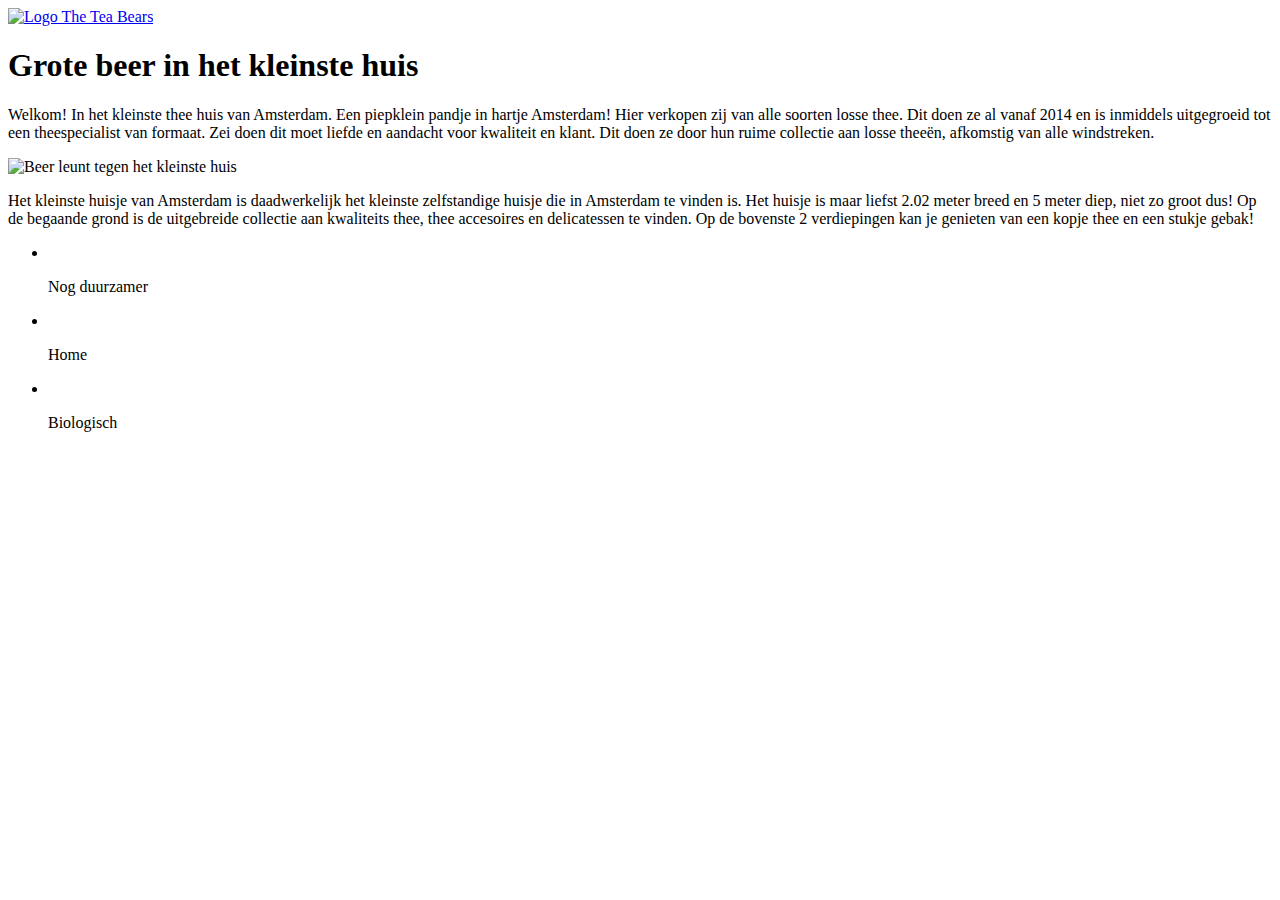
==== index.html @ be27aec2 "Add files via upload" ====
<!DOCTYPE html>
<html lang="nl">
<head>
    <meta charset="UTF-8">
    <meta name="viewport" content="width=device-width, initial-scale=1.0">
    <title>Het Kleinste Huis</title>
    <link rel="stylesheet" href="/site/css/style.css">
</head>
<body>
    <header>
        <a href="index.html">
        <img src="/site/images/logo.png" alt="Logo The Tea Bears">
        </a>
        <h1>Grote beer in het kleinste huis</h1>
    </header>
        <!--background image voor tekstvak?-->
        <!--sections verwijderen, P is vaak genoeg-->
        <main>
            <p class="blauw_tekstvak">Welkom!
            In het kleinste thee huis van Amsterdam. Een piepklein pandje in hartje Amsterdam! Hier verkopen zij van alle soorten losse thee.
            Dit doen ze al vanaf 2014 en is inmiddels uitgegroeid tot een theespecialist van formaat. Zei doen dit moet liefde en aandacht 
            voor kwaliteit en klant. Dit doen ze door hun ruime collectie aan losse theeën, afkomstig van alle windstreken.
        </p>
        <img src="/site/images/beer_huis.png" alt="Beer leunt tegen het kleinste huis">
        <p class="roze_tekstvak">Het kleinste huisje van Amsterdam is daadwerkelijk het kleinste zelfstandige huisje die in Amsterdam te vinden is.
            Het huisje is maar liefst 2.02 meter breed en 5 meter diep, niet zo groot dus! Op de begaande grond is de uitgebreide
            collectie aan kwaliteits thee, thee accesoires en delicatessen te vinden. Op de bovenste 2 verdiepingen kan je genieten van
            een kopje thee en een stukje gebak! 
        </p>
    </main>
    <footer>
        <nav>
            <ul>
                <li><a href="nog_duurzamer.html"><img src="/site/images/nog_duurzamer_button.png" alt=""></a><p>Nog duurzamer</p></li>
                <li><a href="index.html"><img src="/site/images/huis.png" alt=""></a><p>Home</p></li>
                <li><a href="biologisch.html"><img src="/site/images/duurzaam_button.png" alt=""></a><p>Biologisch</p></li>
            </ul>
        </nav>
    </footer>
</body>
</html>
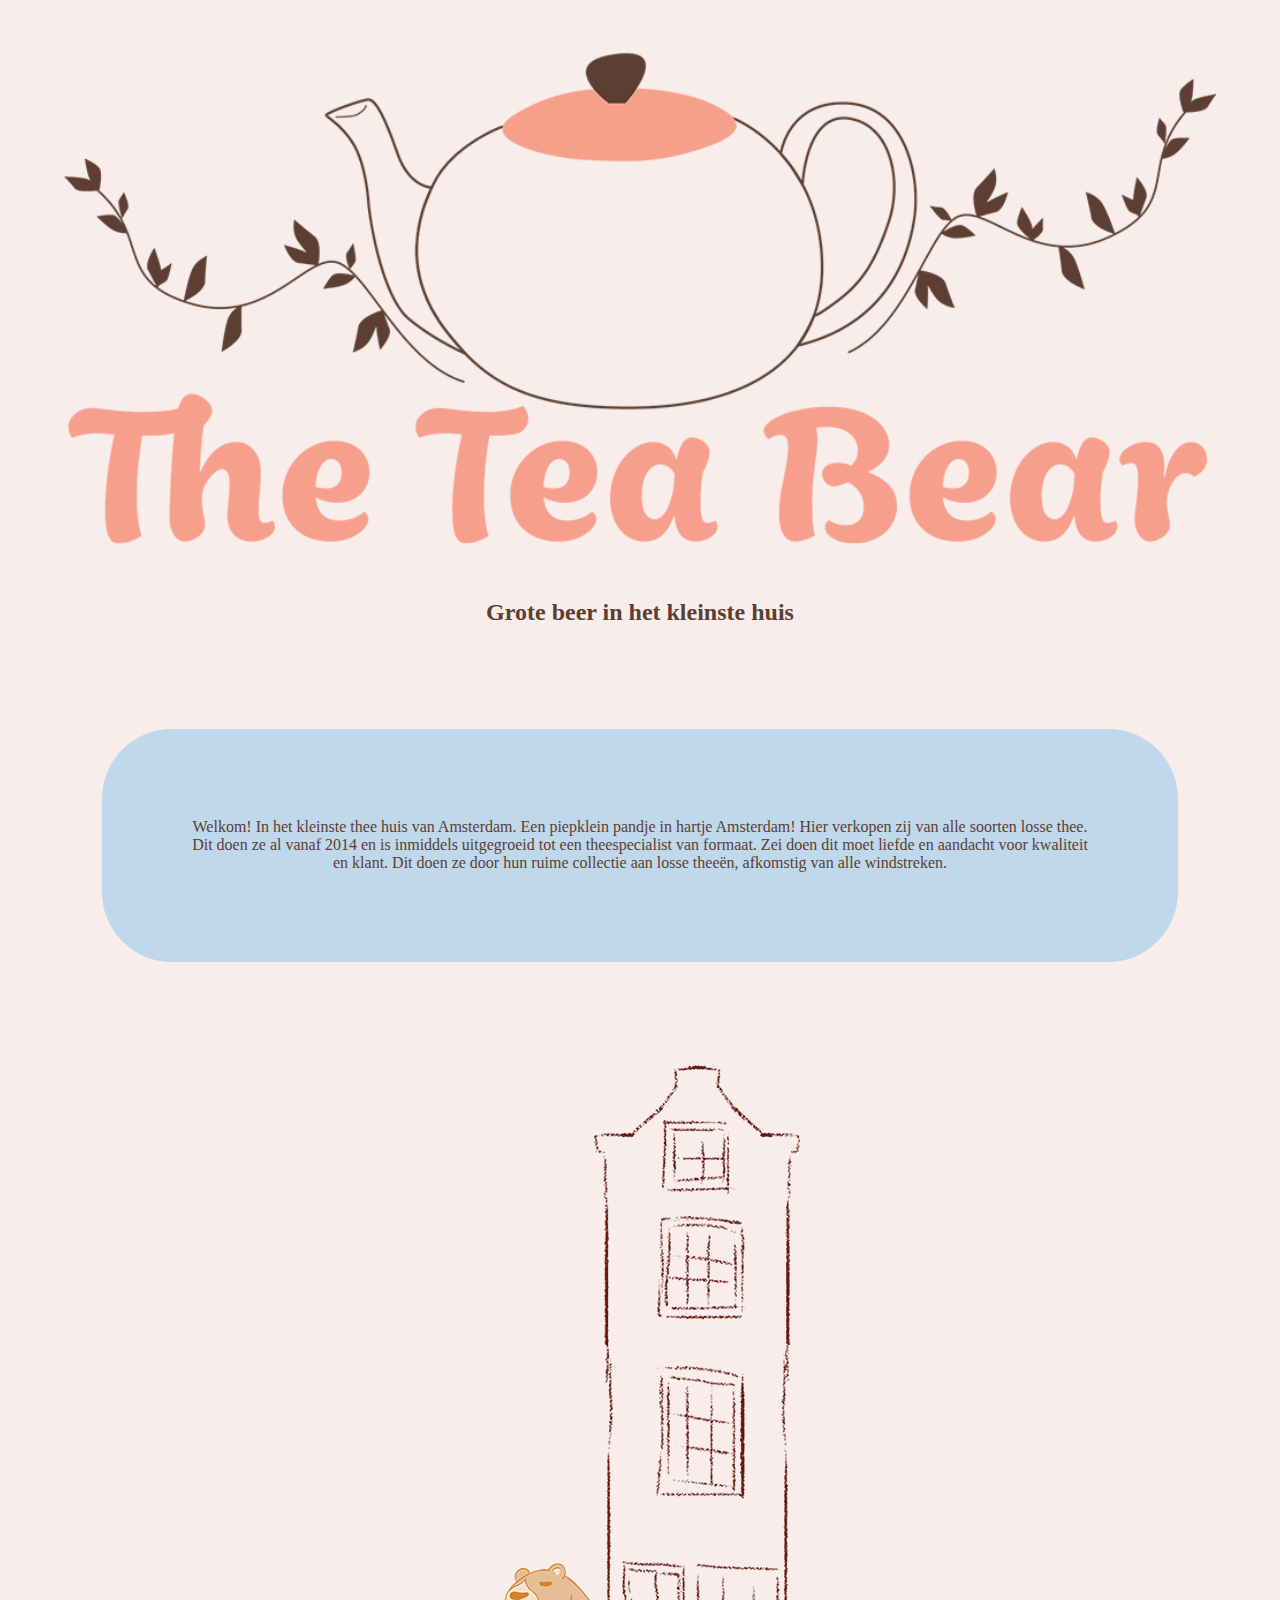
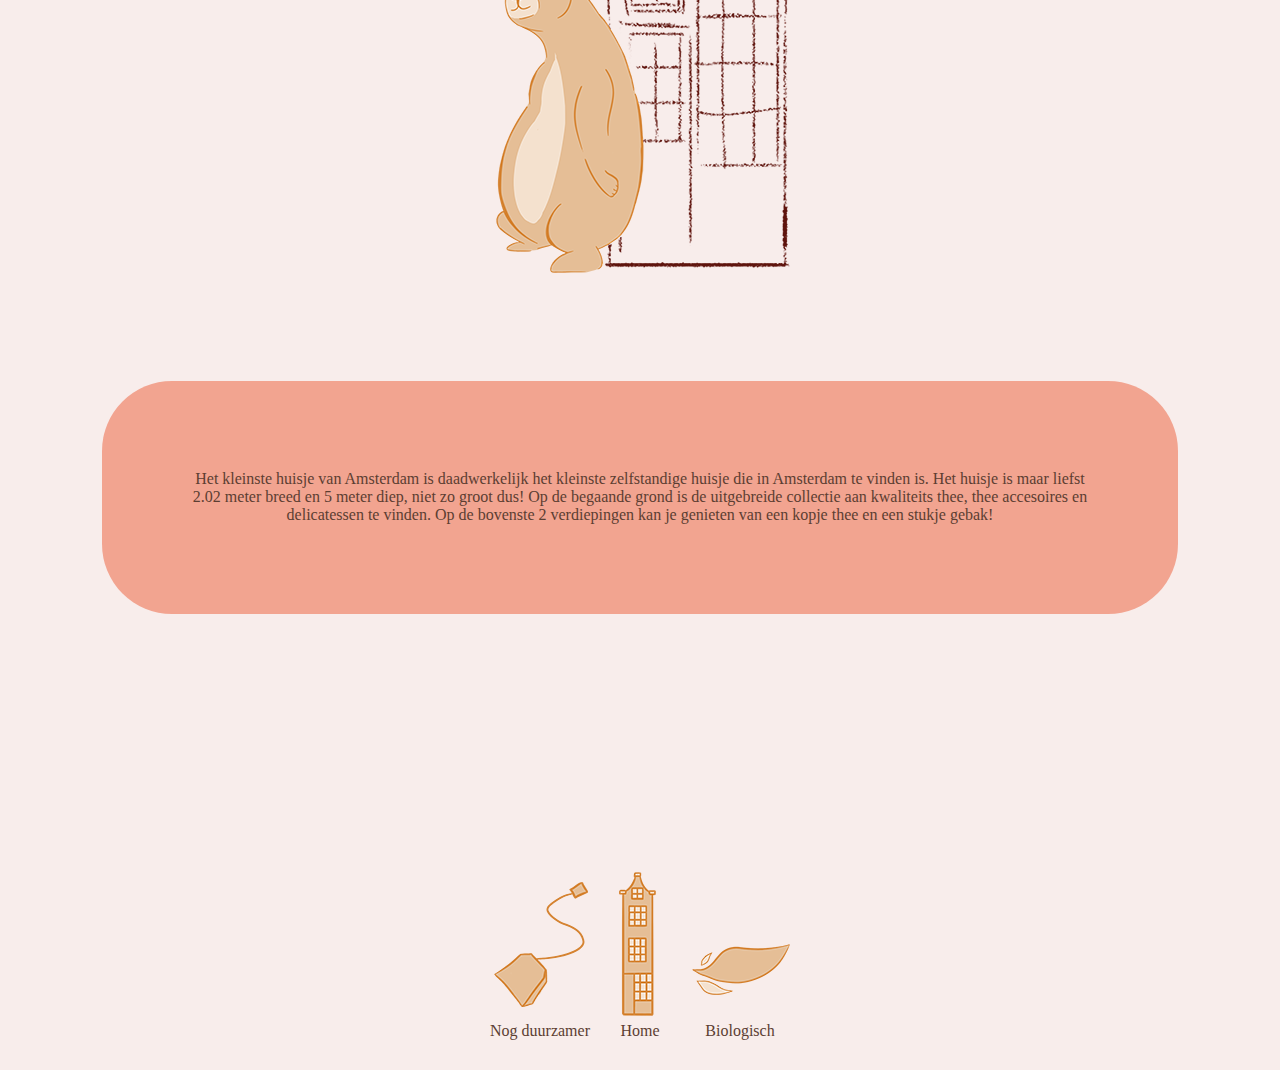
==== commit 2d42ebe9: "Add files via upload" ====
--- a/index.html
+++ b/index.html
@@ -4,12 +4,12 @@
     <meta charset="UTF-8">
     <meta name="viewport" content="width=device-width, initial-scale=1.0">
     <title>Het Kleinste Huis</title>
-    <link rel="stylesheet" href="/site/css/style.css">
+    <link rel="stylesheet" href="css/style.css">
 </head>
 <body>
     <header>
         <a href="index.html">
-        <img src="/site/images/logo.png" alt="Logo The Tea Bears">
+        <img src="images/logo.png" alt="Logo The Tea Bears">
         </a>
         <h1>Grote beer in het kleinste huis</h1>
     </header>
@@ -21,7 +21,7 @@
             Dit doen ze al vanaf 2014 en is inmiddels uitgegroeid tot een theespecialist van formaat. Zei doen dit moet liefde en aandacht 
             voor kwaliteit en klant. Dit doen ze door hun ruime collectie aan losse theeën, afkomstig van alle windstreken.
         </p>
-        <img src="/site/images/beer_huis.png" alt="Beer leunt tegen het kleinste huis">
+        <img src="images/beer_huis.png" alt="Beer leunt tegen het kleinste huis">
         <p class="roze_tekstvak">Het kleinste huisje van Amsterdam is daadwerkelijk het kleinste zelfstandige huisje die in Amsterdam te vinden is.
             Het huisje is maar liefst 2.02 meter breed en 5 meter diep, niet zo groot dus! Op de begaande grond is de uitgebreide
             collectie aan kwaliteits thee, thee accesoires en delicatessen te vinden. Op de bovenste 2 verdiepingen kan je genieten van
@@ -31,9 +31,9 @@
     <footer>
         <nav>
             <ul>
-                <li><a href="nog_duurzamer.html"><img src="/site/images/nog_duurzamer_button.png" alt=""></a><p>Nog duurzamer</p></li>
-                <li><a href="index.html"><img src="/site/images/huis.png" alt=""></a><p>Home</p></li>
-                <li><a href="biologisch.html"><img src="/site/images/duurzaam_button.png" alt=""></a><p>Biologisch</p></li>
+                <li><a href="nog_duurzamer.html"><img src="images/nog_duurzamer_button.png" alt=""></a><p>Nog duurzamer</p></li>
+                <li><a href="index.html"><img src="images/huis.png" alt=""></a><p>Home</p></li>
+                <li><a href="biologisch.html"><img src="images/duurzaam_button.png" alt=""></a><p>Biologisch</p></li>
             </ul>
         </nav>
     </footer>
--- a/css/style.css
+++ b/css/style.css
@@ -0,0 +1,129 @@
+* {
+    margin: 0;
+    padding: 0;
+    box-sizing: border-box;
+}
+
+body { 
+    background-color: rgb(248, 237, 235);
+    color: #5C3E32;
+    text-align: center;
+    background-image: url(/site/images/background_home.png);
+}
+
+h1 {
+    font-size: 1.5em;
+}
+
+.blauw_tekstvak {
+    background-color: #BFD8EB;
+    padding: 7%;
+    border-radius: 70px;
+    margin: 8%;
+}
+
+.roze_tekstvak {
+    background-color: #F2A490;
+    padding: 7%;
+    border-radius: 70px;
+    margin: 8%;
+}
+
+.beer_pot {
+    position: relative;
+    margin-bottom: -15%;
+}
+
+.beer_mok {
+    position: relative;
+    margin-bottom: -17%
+}
+
+header img {
+    width: 90%;
+    margin: 3%;
+    margin-left: auto;
+    margin-right: auto;
+}
+
+section img {
+    width: 90%;
+}
+
+/* tutorial slider */
+
+.container {
+    background-color: #BFD8EB;
+    padding: 7%;
+    border-radius: 70px;
+    margin: 8%;
+}
+
+div p {
+    padding: 4%;
+}
+
+.slider-wrapper {
+    position: relative;
+    max-width: 48rem;
+    margin: 0 auto;
+}
+
+.slider {
+    display: flex;
+    overflow-x: auto;
+    scroll-snap-type: x mandatory;
+    scroll-behavior: smooth;
+    border-radius: 50px;
+}
+
+.slider img {
+    flex: 1 0 100%;
+    scroll-snap-align: start;
+    object-fit: cover;
+}
+
+.slider-nav {
+    display: flex;
+    column-gap: 1rem;
+    position: absolute;
+    bottom: 1.25rem;
+    left: 50%;
+    transform: translateX(-50%);
+    z-index: 1;
+}
+
+.slider-nav a {
+    width: 1rem;
+    height: 1rem;
+    border-radius: 50%;
+    background-color: white;
+}
+
+/* footer */
+
+.footer_beer {
+    max-width: 100%;
+    display: inline-block;
+    position: absolute;
+    display: flex;
+}
+
+footer {
+    background-image: url(/site/images/footer.png);
+    background-position: center;
+    padding: 30px;
+}
+
+footer ul {
+    display: flex;
+    flex-direction: row;
+    justify-content: center;
+    align-items: baseline;
+    margin-top: 10%;
+    list-style: none;
+    padding-left: 0%;
+}
+
+
+
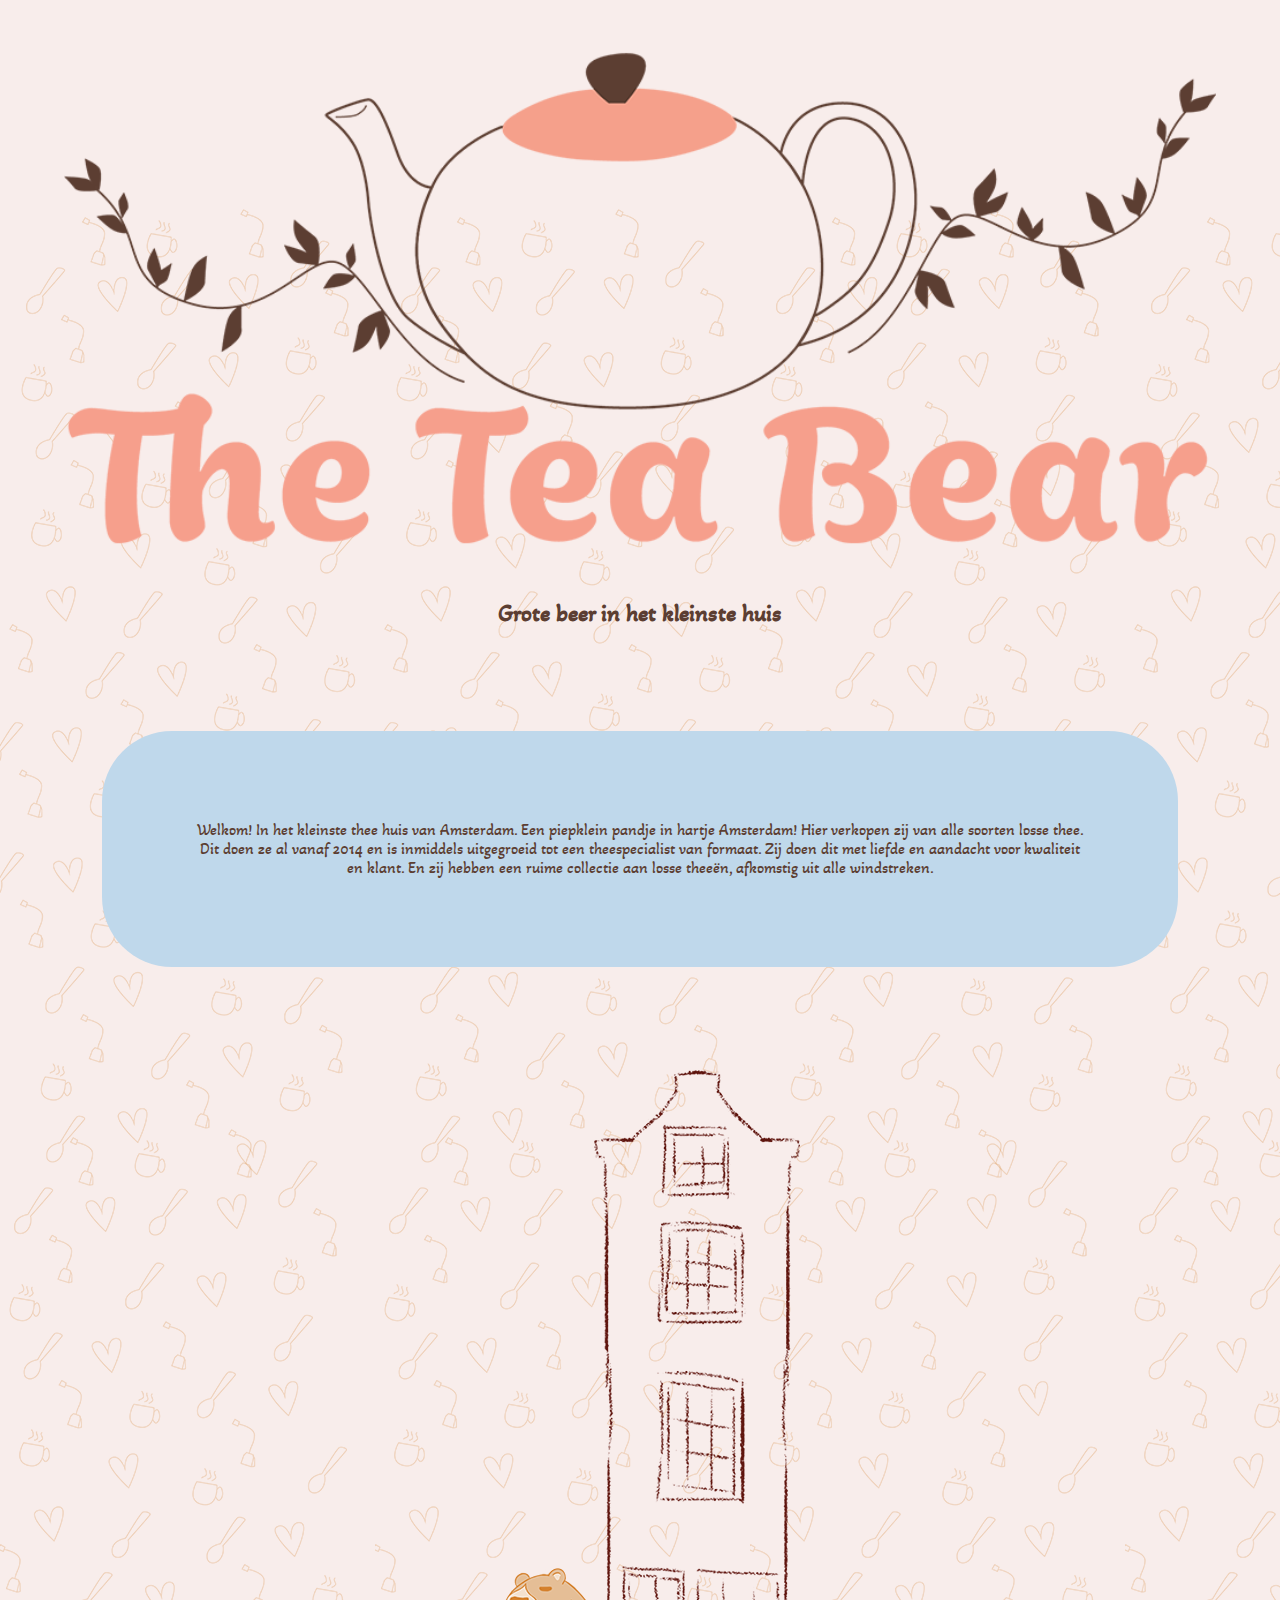
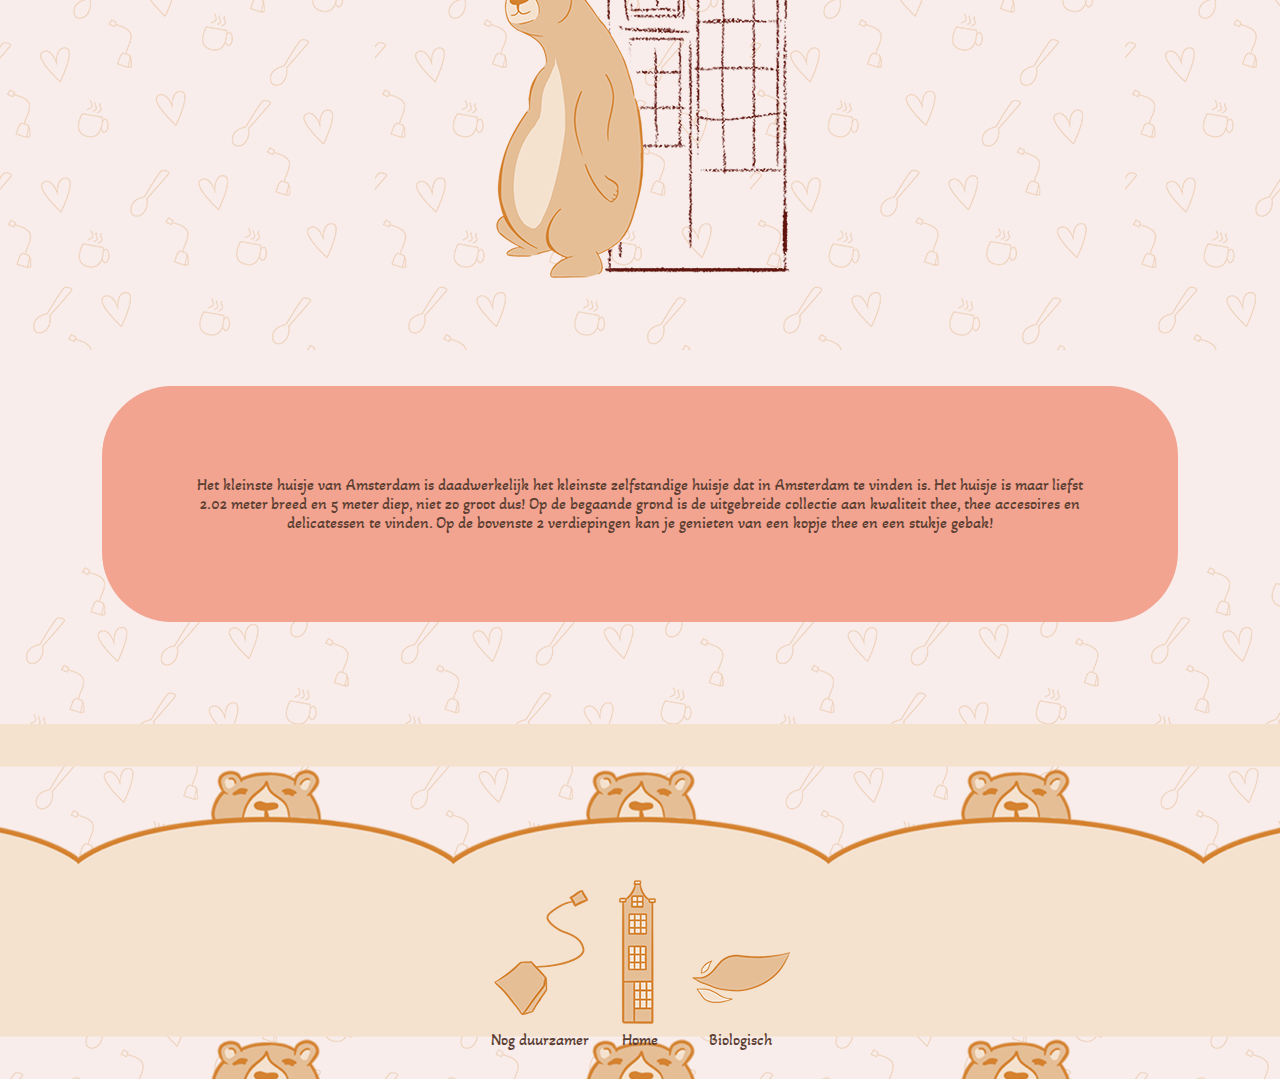
==== commit 1b0e7577: "Add files via upload" ====
--- a/index.html
+++ b/index.html
@@ -4,36 +4,39 @@
     <meta charset="UTF-8">
     <meta name="viewport" content="width=device-width, initial-scale=1.0">
     <title>Het Kleinste Huis</title>
+    <link rel="preconnect" href="https://fonts.googleapis.com">
+    <link rel="preconnect" href="https://fonts.gstatic.com" crossorigin>
+    <link href="https://fonts.googleapis.com/css2?family=Akaya+Kanadaka&display=swap" rel="stylesheet">
     <link rel="stylesheet" href="css/style.css">
 </head>
 <body>
     <header>
         <a href="index.html">
-        <img src="images/logo.png" alt="Logo The Tea Bears">
+        <img src="images/logo.png" alt="Logo The Tea Bear">
         </a>
         <h1>Grote beer in het kleinste huis</h1>
     </header>
         <!--background image voor tekstvak?-->
         <!--sections verwijderen, P is vaak genoeg-->
-        <main>
-            <p class="blauw_tekstvak">Welkom!
-            In het kleinste thee huis van Amsterdam. Een piepklein pandje in hartje Amsterdam! Hier verkopen zij van alle soorten losse thee.
-            Dit doen ze al vanaf 2014 en is inmiddels uitgegroeid tot een theespecialist van formaat. Zei doen dit moet liefde en aandacht 
-            voor kwaliteit en klant. Dit doen ze door hun ruime collectie aan losse theeën, afkomstig van alle windstreken.
+    <main>
+        <p class="blauw_tekstvak">Welkom!
+        In het kleinste thee huis van Amsterdam. Een piepklein pandje in hartje Amsterdam! Hier verkopen zij van alle soorten losse thee.
+        Dit doen ze al vanaf 2014 en is inmiddels uitgegroeid tot een theespecialist van formaat. Zij doen dit met liefde en aandacht 
+        voor kwaliteit en klant. En zij hebben een ruime collectie aan losse theeën, afkomstig uit alle windstreken.
         </p>
         <img src="images/beer_huis.png" alt="Beer leunt tegen het kleinste huis">
-        <p class="roze_tekstvak">Het kleinste huisje van Amsterdam is daadwerkelijk het kleinste zelfstandige huisje die in Amsterdam te vinden is.
-            Het huisje is maar liefst 2.02 meter breed en 5 meter diep, niet zo groot dus! Op de begaande grond is de uitgebreide
-            collectie aan kwaliteits thee, thee accesoires en delicatessen te vinden. Op de bovenste 2 verdiepingen kan je genieten van
-            een kopje thee en een stukje gebak! 
+        <p class="roze_tekstvak">Het kleinste huisje van Amsterdam is daadwerkelijk het kleinste zelfstandige huisje dat in Amsterdam te vinden is.
+        Het huisje is maar liefst 2.02 meter breed en 5 meter diep, niet zo groot dus! Op de begaande grond is de uitgebreide
+        collectie aan kwaliteit thee, thee accesoires en delicatessen te vinden. Op de bovenste 2 verdiepingen kan je genieten van
+        een kopje thee en een stukje gebak! 
         </p>
     </main>
     <footer>
         <nav>
             <ul>
-                <li><a href="nog_duurzamer.html"><img src="images/nog_duurzamer_button.png" alt=""></a><p>Nog duurzamer</p></li>
-                <li><a href="index.html"><img src="images/huis.png" alt=""></a><p>Home</p></li>
-                <li><a href="biologisch.html"><img src="images/duurzaam_button.png" alt=""></a><p>Biologisch</p></li>
+                <li><a href="nog_duurzamer.html"><img src="images/nog_duurzamer_button.png" alt="Illustratie van een theezakje"></a><p>Nog duurzamer</p></li>
+                <li><a href="index.html"><img src="images/huis.png" alt="Illustratie van het kleinste huis"></a><p>Home</p></li>
+                <li><a href="biologisch.html"><img src="images/duurzaam_button.png" alt="Illustratie van een thee blaadje"></a><p>Biologisch</p></li>
             </ul>
         </nav>
     </footer>
--- a/css/style.css
+++ b/css/style.css
@@ -7,8 +7,16 @@
 body { 
     background-color: rgb(248, 237, 235);
     color: #5C3E32;
+    font-family: "Akaya Kanadaka", system-ui;
     text-align: center;
-    background-image: url(/site/images/background_home.png);
+    background-image: url(../images/background_home.png);
+}
+
+header img {
+    width: 90%;
+    margin: 3%;
+    margin-left: auto;
+    margin-right: auto;
 }
 
 h1 {
@@ -29,25 +37,19 @@
     margin: 8%;
 }
 
-.beer_pot {
+.beer_tekstvak {
     position: relative;
-    margin-bottom: -15%;
+    margin-bottom: -18%;
 }
 
-.beer_mok {
-    position: relative;
-    margin-bottom: -17%
-}
-
-header img {
-    width: 90%;
-    margin: 3%;
-    margin-left: auto;
-    margin-right: auto;
-}
-
-section img {
-    width: 90%;
+.thee_pouch {
+    background-color: #F2A490;
+    padding: 7%;
+    border-radius: 70px;
+    margin: 8%;
+    display: flex;
+    align-items: center;
+    height: 35vh;
 }
 
 /* tutorial slider */
@@ -110,7 +112,7 @@
 }
 
 footer {
-    background-image: url(/site/images/footer.png);
+    background-image: url(../images/footer.png);
     background-position: center;
     padding: 30px;
 }
@@ -123,7 +125,4 @@
     margin-top: 10%;
     list-style: none;
     padding-left: 0%;
-}
-
-
-
+}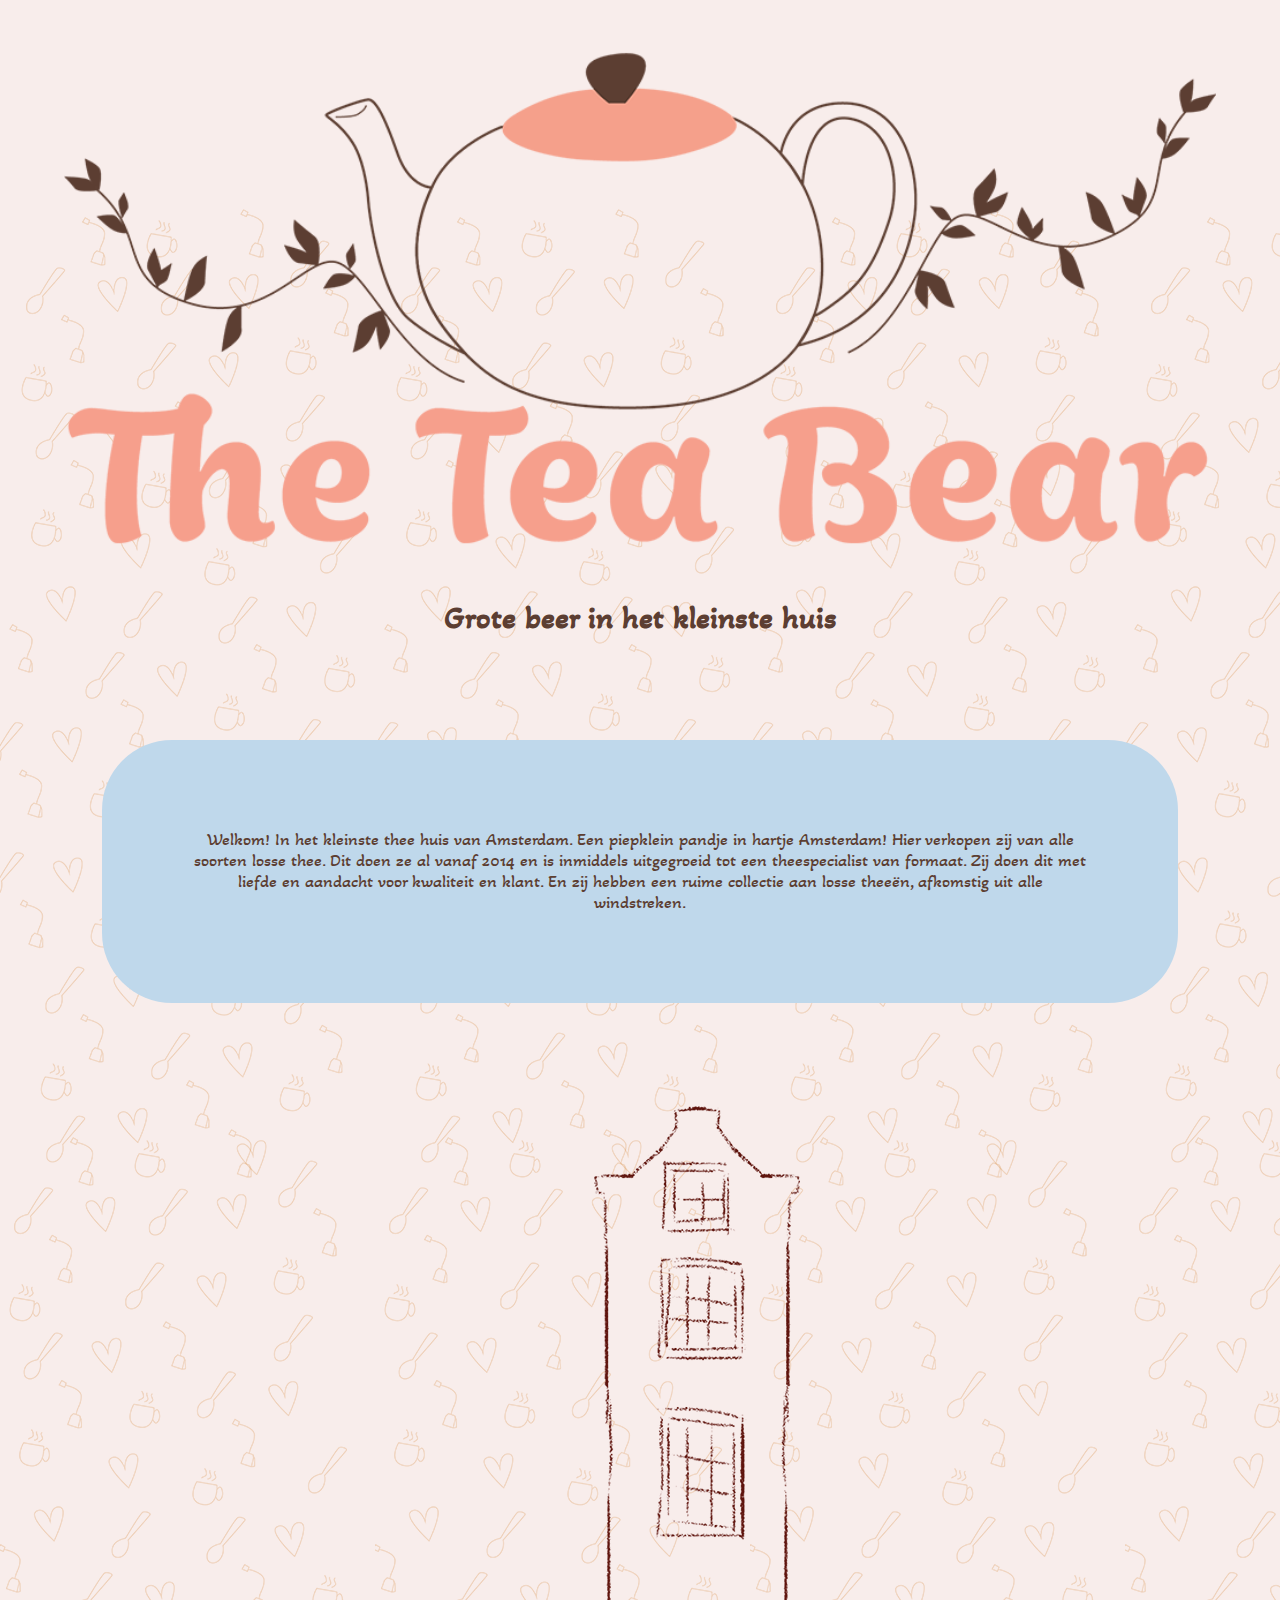
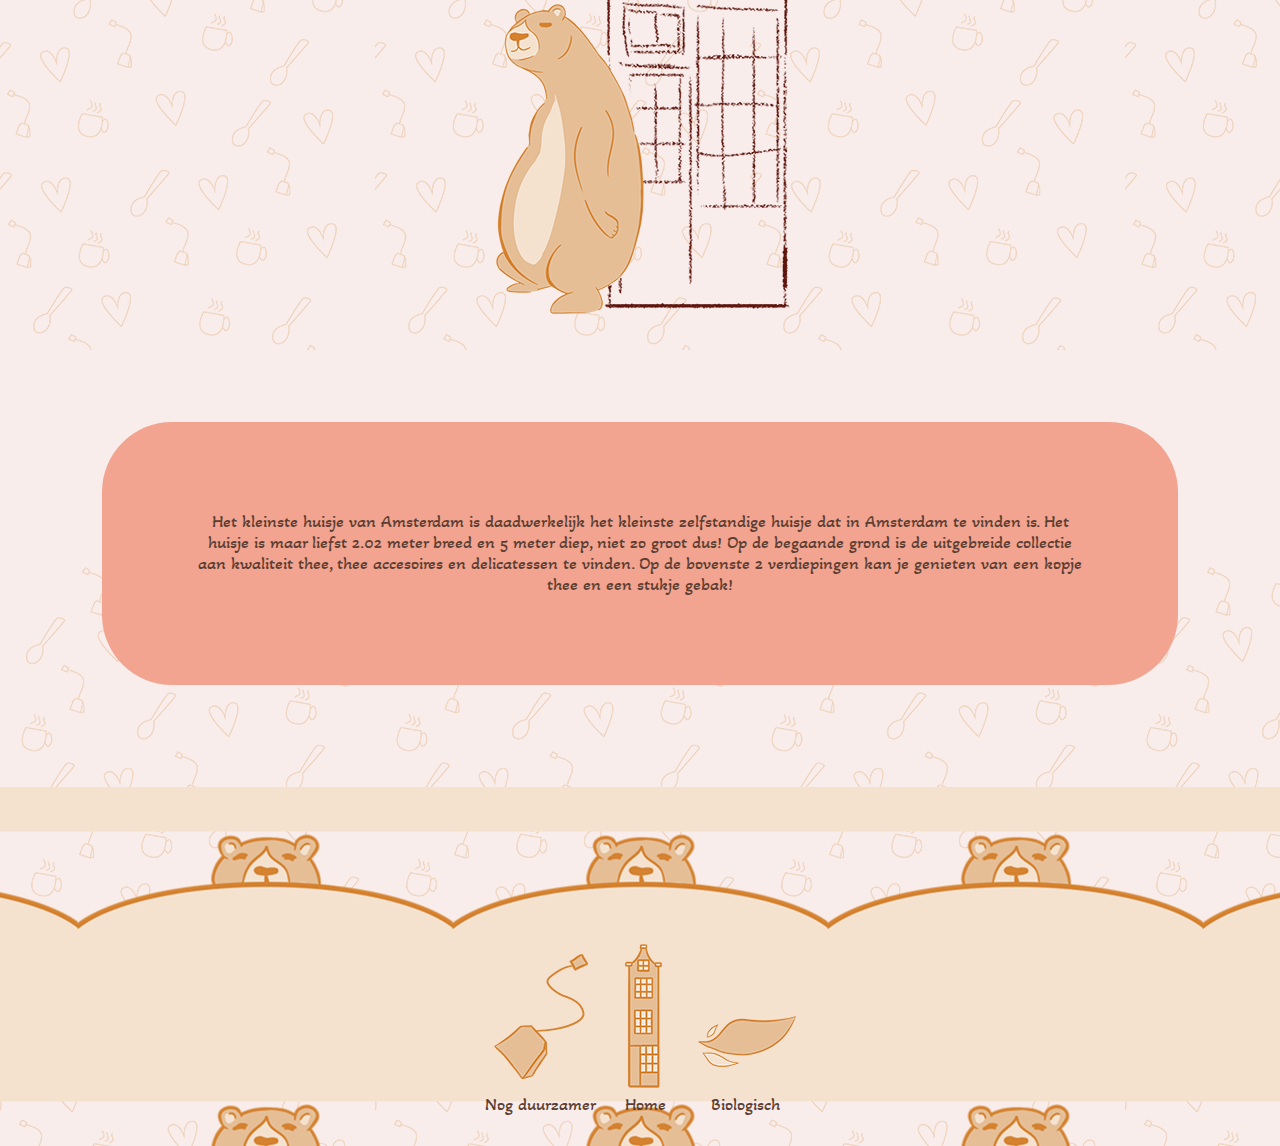
==== commit 2c295dfe: "Add files via upload" ====
--- a/index.html
+++ b/index.html
@@ -7,6 +7,7 @@
     <link rel="preconnect" href="https://fonts.googleapis.com">
     <link rel="preconnect" href="https://fonts.gstatic.com" crossorigin>
     <link href="https://fonts.googleapis.com/css2?family=Akaya+Kanadaka&display=swap" rel="stylesheet">
+    <link rel="icon" href="images/icoon-01.png">
     <link rel="stylesheet" href="css/style.css">
 </head>
 <body>
--- a/css/style.css
+++ b/css/style.css
@@ -12,15 +12,15 @@
     background-image: url(../images/background_home.png);
 }
 
+p {
+    font-size: 1.1em;
+}
+
 header img {
     width: 90%;
     margin: 3%;
     margin-left: auto;
     margin-right: auto;
-}
-
-h1 {
-    font-size: 1.5em;
 }
 
 .blauw_tekstvak {
@@ -49,13 +49,13 @@
     margin: 8%;
     display: flex;
     align-items: center;
-    height: 35vh;
+    height: 38vh;
 }
 
 /* tutorial slider */
 
 .container {
-    background-color: #BFD8EB;
+    background-color: #F2A490;
     padding: 7%;
     border-radius: 70px;
     margin: 8%;
@@ -100,6 +100,7 @@
     height: 1rem;
     border-radius: 50%;
     background-color: white;
+    opacity: .7;
 }
 
 /* footer */
@@ -114,7 +115,7 @@
 footer {
     background-image: url(../images/footer.png);
     background-position: center;
-    padding: 30px;
+    padding: 31px;
 }
 
 footer ul {
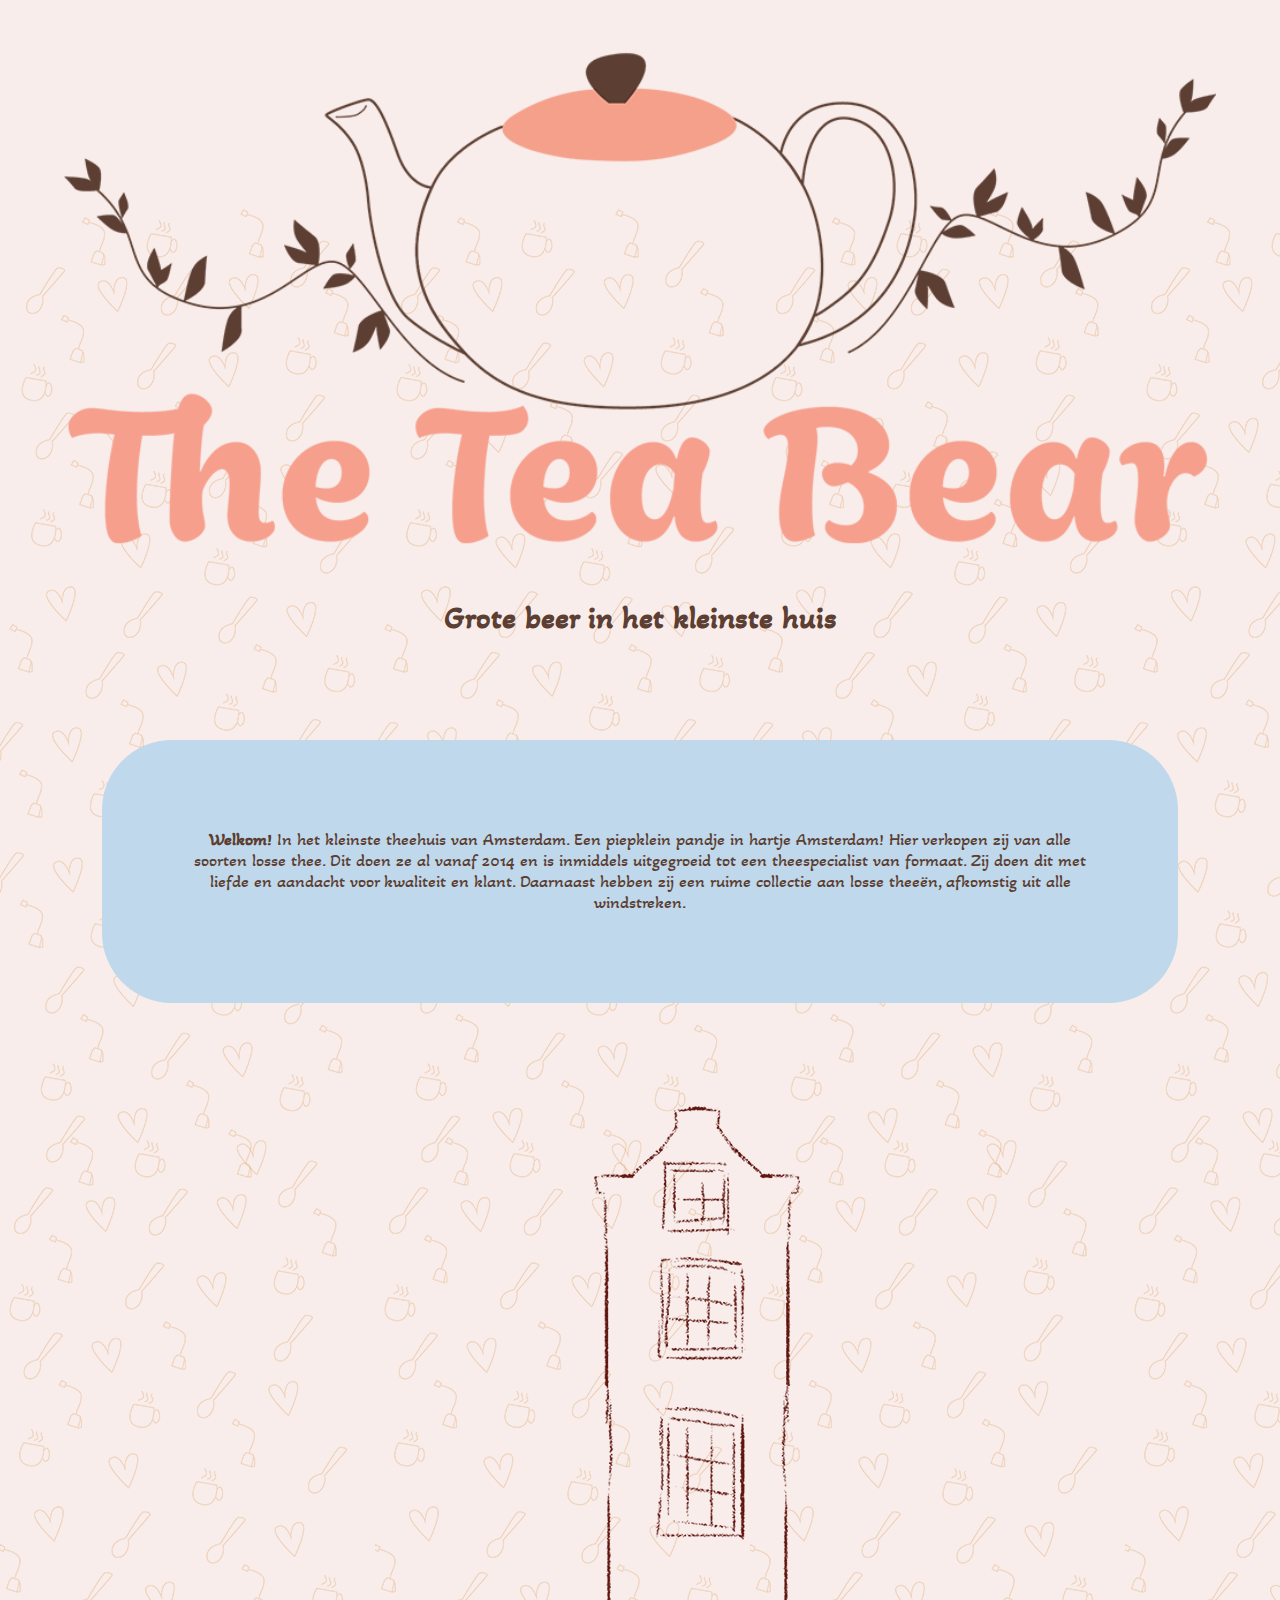
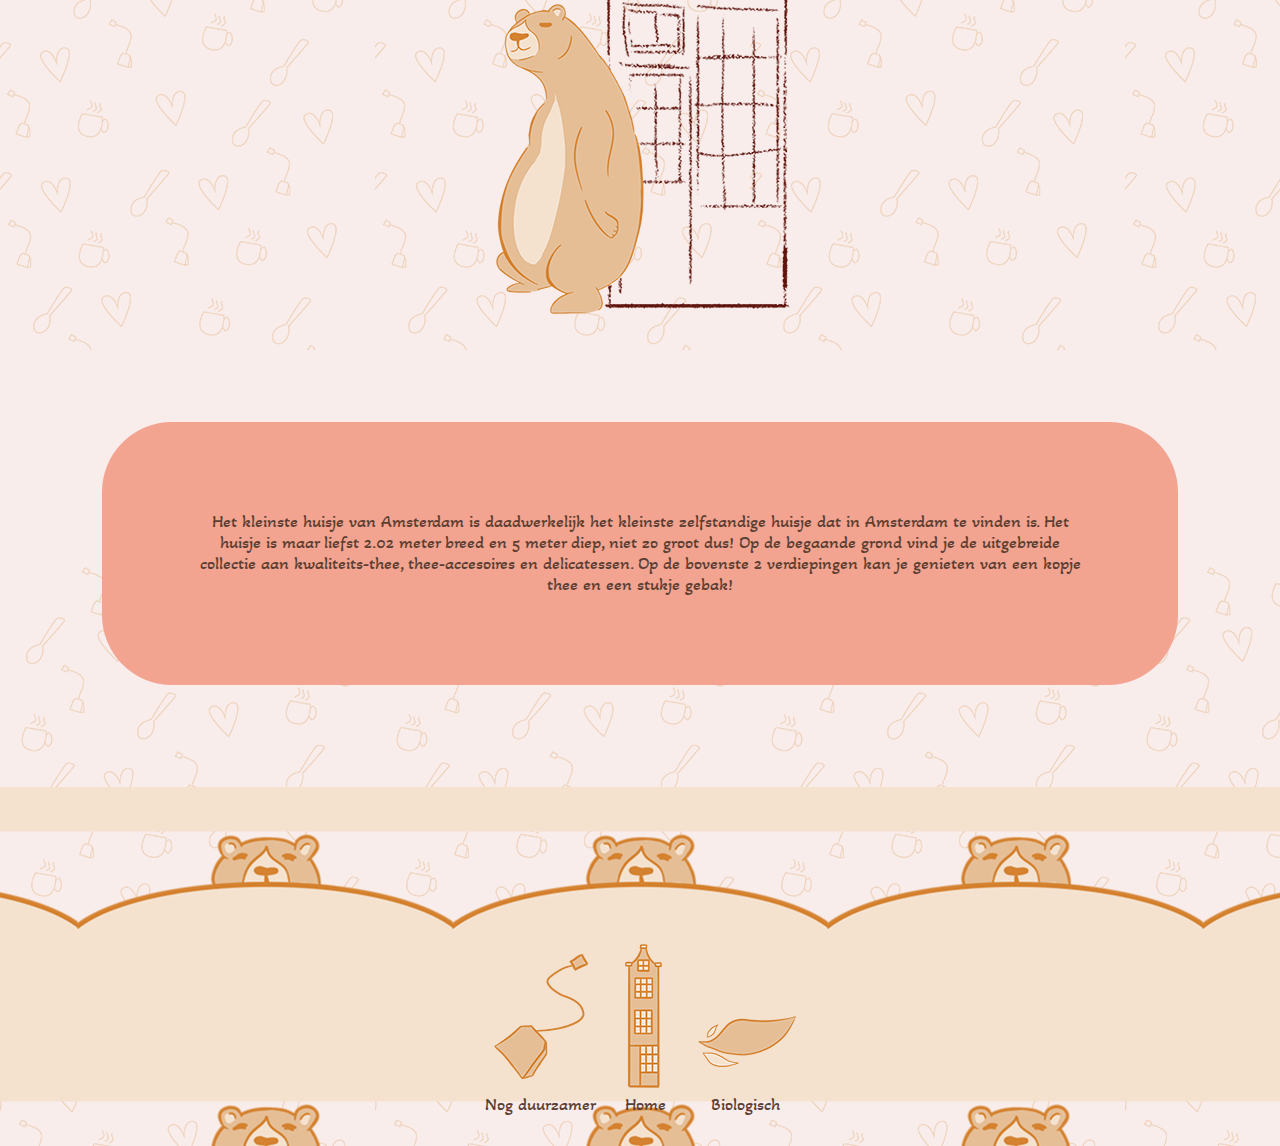
==== commit 0bccf8c6: "Add files via upload" ====
--- a/index.html
+++ b/index.html
@@ -20,15 +20,15 @@
         <!--background image voor tekstvak?-->
         <!--sections verwijderen, P is vaak genoeg-->
     <main>
-        <p class="blauw_tekstvak">Welkom!
-        In het kleinste thee huis van Amsterdam. Een piepklein pandje in hartje Amsterdam! Hier verkopen zij van alle soorten losse thee.
+        <p class="blauw_tekstvak"><b>Welkom!</b>
+        In het kleinste theehuis van Amsterdam. Een piepklein pandje in hartje Amsterdam! Hier verkopen zij van alle soorten losse thee.
         Dit doen ze al vanaf 2014 en is inmiddels uitgegroeid tot een theespecialist van formaat. Zij doen dit met liefde en aandacht 
-        voor kwaliteit en klant. En zij hebben een ruime collectie aan losse theeën, afkomstig uit alle windstreken.
+        voor kwaliteit en klant. Daarnaast hebben zij een ruime collectie aan losse theeën, afkomstig uit alle windstreken.
         </p>
         <img src="images/beer_huis.png" alt="Beer leunt tegen het kleinste huis">
         <p class="roze_tekstvak">Het kleinste huisje van Amsterdam is daadwerkelijk het kleinste zelfstandige huisje dat in Amsterdam te vinden is.
-        Het huisje is maar liefst 2.02 meter breed en 5 meter diep, niet zo groot dus! Op de begaande grond is de uitgebreide
-        collectie aan kwaliteit thee, thee accesoires en delicatessen te vinden. Op de bovenste 2 verdiepingen kan je genieten van
+        Het huisje is maar liefst 2.02 meter breed en 5 meter diep, niet zo groot dus! Op de begaande grond vind je de uitgebreide
+        collectie aan kwaliteits-thee, thee-accesoires en delicatessen. Op de bovenste 2 verdiepingen kan je genieten van
         een kopje thee en een stukje gebak! 
         </p>
     </main>
--- a/css/style.css
+++ b/css/style.css
@@ -19,8 +19,6 @@
 header img {
     width: 90%;
     margin: 3%;
-    margin-left: auto;
-    margin-right: auto;
 }
 
 .blauw_tekstvak {
@@ -82,7 +80,6 @@
 .slider img {
     flex: 1 0 100%;
     scroll-snap-align: start;
-    object-fit: cover;
 }
 
 .slider-nav {
